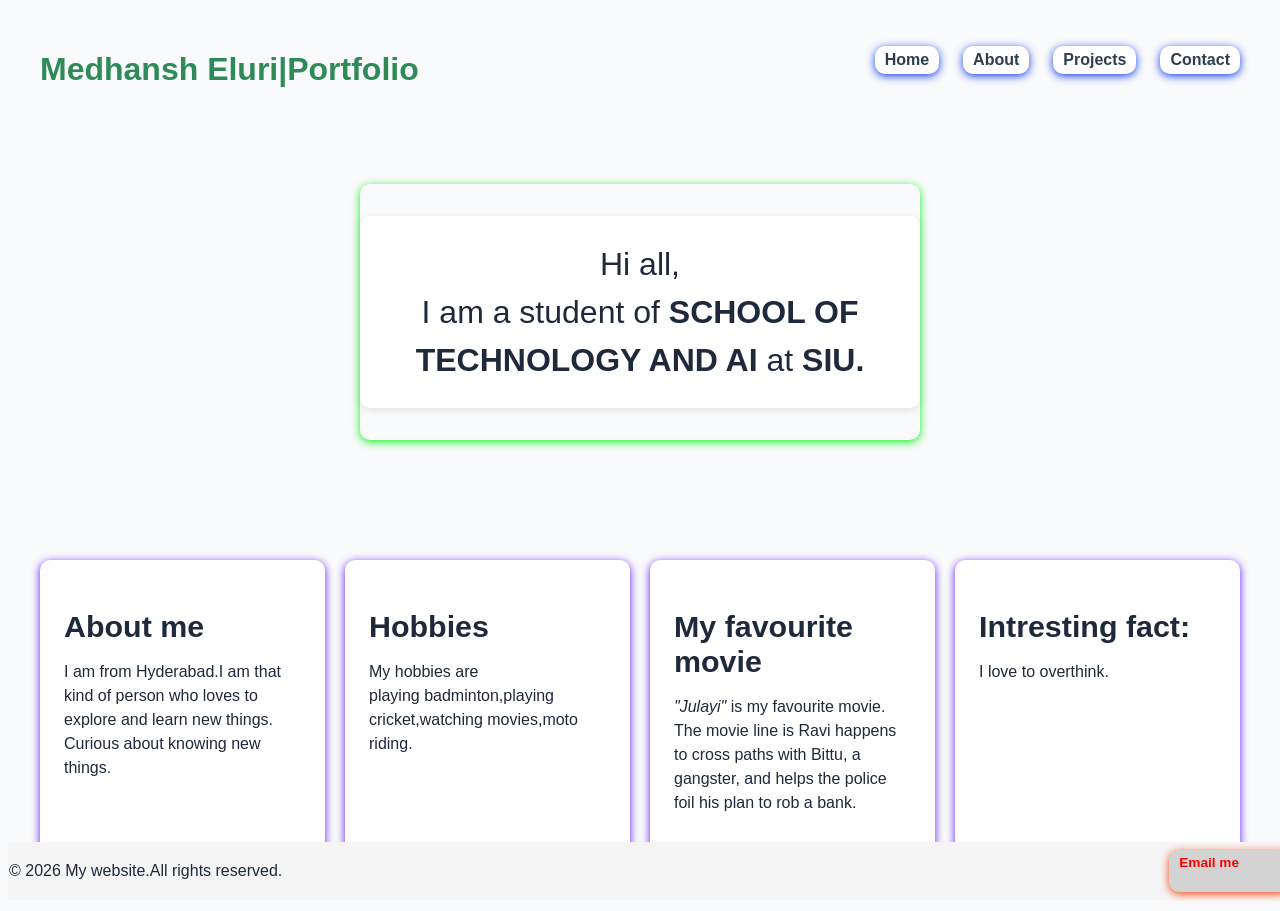
==== index.html @ 51b40d69 "Final portfolio" ====
<!DOCTYPE html>
<html lang="en">

<head>
    <meta charset="UTF-8">
    <meta name="viewport" content="width=device-width, initial-scale=1.0">
    <title>My Portfolio</title>
    <link rel="stylesheet" href="style.css">
</head>

<body>
    <nav class="navbar">
        <h2 class="logo">Medhansh Eluri|Portfolio </h2>
        <div class="nav-links">
            <a href="index.html">Home</a>
            <a href="about.html">About</a>
            <a href="project.html">Projects</a>
            <a href="contact.html">Contact</a>
        </div>

    </nav>
    <section class="hero">
        <div class="hero-content">
            <p> Hi all,<br>
                I am a student of <strong>SCHOOL OF TECHNOLOGY AND AI</strong> at <strong>SIU.</strong></p>
        </div>
    </section>
    <section class="cards-section">

        <div class="cards-row">
            <div class="card">
                <h2>About me</h2>
                <p>I am from Hyderabad.I am that kind of person who loves to explore and learn new things.
                    Curious about knowing new things.
            </div>
            <div class="card">
                <h2>Hobbies</h2>
                <p>My hobbies are <br>
                    playing badminton,playing cricket,watching movies,moto riding.
                </p>
            </div>
            <div class="card">
                <h2>My favourite movie</h2>
                <p>
                    <em>"Julayi"</em> is my favourite movie.
                    <br>
                    The movie line is Ravi happens to cross paths with Bittu, a gangster, and helps the police foil his
                    plan
                    to rob a bank.
                    <br>
                </p>


            </div>
            <div class="card">
                <h2>Intresting fact:</h2>
                <p>I love to overthink.</p>
            </div>
        </div>
    </section>
    
    <footer class="footer">
        <p> &copy; 2026 My website.All rights reserved.</p>
        <div class="footer-links">
            
            <a href="mailto:medhansh.eluri@thesiu.in">Email me</a> <br>
        </p>
        </div>

    </footer>
</body>

</html>
---- style.css ----
b* {
    margin: 0;
    padding: 0;
    box-sizing: border-box;

}

body {
    font-family: 'Segoe UI', Tahoma, Geneva, Verdana, sans-serif;
    background-color: #F9FAFB;
    color: #1E293B;
}

a {
    text-decoration: dotted;
    color: inherit;
}

h2 {
    font-size: 1.9rem;
    font-weight: 700;
    margin-bottom: 8px;
}

p {
    font-size: 1rem;
    line-height: 1.5;
    color: #1E293B;
}

.navbar {
    background-color: #F9FAFB;
    padding: 16px 32px;
    display: flex;
    justify-content: space-between;
    align-items: center;
}

.logo {
    color: seagreen;
    font-size: 2rem;
}

.nav-links {
    display: flex;
    gap: 24px;
}

.nav-links a {
    display: flex;
    gap: 20px;
    border-radius: 10px;
    padding: 5px 10px;
    display: flex;
    align-items: flex-start;
    background-color: #FFFFFF;
    color: #2C3E50;
    text-decoration: none;
    font-weight: 600;
    box-shadow: 0 2px 8px rgba(2, 47, 245, 0.95);
}

.nav-links a:hover {
    color: crimson;
}

.hero {
    background-color: #F9FAFB;
    min-height: 320px;
    padding: 40px 32px;
    display: flex;
    justify-content: center;
    align-items: center;

}

.hero-content {
    max-width: 560px;
    text-align: center;
    display: flex;
    flex-direction: column;
    align-items: center;
    gap: 10px;
    box-shadow: 0 2px 8px rgba(4, 240, 20, 0.95);
    border-radius: 10px;
}

.hero-content h2 {
    color: darkred;
    font-size: 2.5rem;
    font-weight: 800;
}

.hero-content p {
    color: #1E293B;
    font-size: 2rem;
    border-radius: 10px;
    padding: 24px;
    flex: 1;
    min-width: 200px;
    box-shadow: 0 2px 8px rgba(0, 0, 0, 0.1);
    background-color: #FFFFFF;
}

.btn {
    background-color: Tomato;
    color: #FFFFFF;
    padding: 12px 10px;
    border-radius: 10px;
    font-size: 1rem;
    font-weight: 600;
    position: relative;
}

.cards-section {
    padding: 48px 32px;
    background-color: #F9FAFB;
}

.section-title {
    font-size: 1.5rem;
    font-weight: 750;
    color: #2C3E50;
    margin-bottom: 24px;
}

.cards-row {
    display: flex;
    flex-wrap: wrap;
    gap: 20px;
}

.card,
.card2,
.card3 {
    background-color: #FFFFFF;
    border-radius: 10px;
    padding: 24px;
    flex: 1;
    min-width: 200px;
    box-shadow: 0 2px 8px rgba(0, 0, 0, 0.1);
    color: #1E293B;
    box-shadow: 0 2px 8px rgba(82, 3, 253, 0.932);
}

.card4 {
    background-color: #FFFFFF;
    border-radius: 10px;
    padding: 24px;
    flex: 1;
    min-width: 200px;
    box-shadow: 0 2px 8px rgba(0, 0, 0, 0.1);
    color: #1E293B;
    box-shadow: 0 2px 8px rgba(234, 251, 1, 0.932);

}

.features-section {
    padding: 48px 32px;
    background-color: #F9FAFB;
    display: flex;
    flex-direction: column;
    gap: 24px;


}

.feature-item {
    background-color: #FFFFFF;
    border-radius: 10px;
    padding: 20px 24px;
    display: flex;
    align-items: flex-start;
    gap: 16px;
    box-shadow: 0 2px 8px rgba(249, 63, 1, 0.952);


}

.feaure-icon {
    font-size: 2rem;
    flex-shrink: 0;
}

.feature-text h2 {
    color: darkred;
    margin-bottom: 6px;

}

.footer {
    background-color: whitesmoke;
    padding: 1px 1px;
    color: #FFFFFF;
    font-size: 0.85rem;
    display: flex;
    justify-content: space-between;
    align-items: center;
    position: fixed;
    bottom: 0px;
    width: 100%;
}

.footer-links {
    display: flex;
    gap: 20px;
    border-radius: 10px;
    padding: 5px 10px;
    display: flex;
    align-items: flex-start;
    background-color: lightgray;
    color: red;
    text-decoration: none;
    font-weight: 600;
    box-shadow: 0 2px 8px rgba(249, 63, 1, 0.952);
}

.footer-links a:hover {
    color: #E74C3C;
}

table {
    width: 100%;
    max-width: 600px;
    border-collapse: collapse;
    font-family: 'Segoe UI', Tahoma, Geneva, Verdana, sans-serif;
    margin: 20px auto;
    box-shadow: 0 4px 12px rgba(0, 0, 0, 0.1);
    border-radius: 8px;

    background-color: #ffffff;
}


caption {
    font-size: 1.25rem;
    font-weight: 600;
    padding: 12px;
    color: #1e293b;
    background-color: LightYellow;

}


thead th {
    background-color: LightGreen;
    color: #f8fafc;
    padding: 12px 16px;
    text-align: left;
    font-weight: 600;
    letter-spacing: 0.5px;
}

.skill-category {
    background-color: LightBlue;
    color: #1e293b;
    padding: 10px 16px;
    font-weight: 600;
    border-bottom: 2px solid #e2e8f0;
    border-radius: 8px 8px;
}
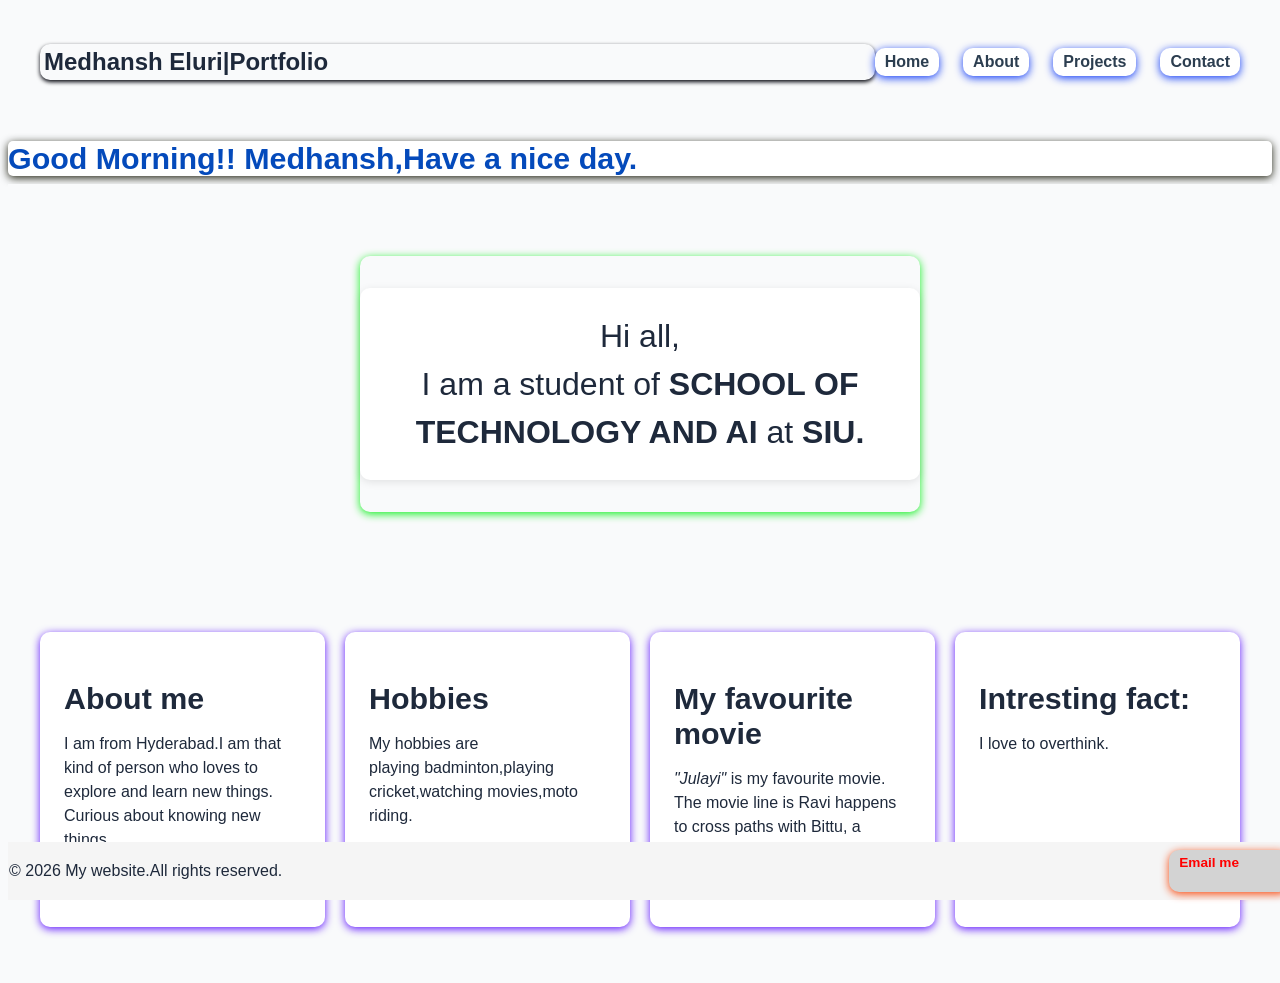
==== commit 79c46a78: "Final portfolio" ====
--- a/index.html
+++ b/index.html
@@ -6,11 +6,13 @@
     <meta name="viewport" content="width=device-width, initial-scale=1.0">
     <title>My Portfolio</title>
     <link rel="stylesheet" href="style.css">
+    <script src="app.js" defer> </script>
 </head>
 
 <body>
+   
     <nav class="navbar">
-        <h2 class="logo">Medhansh Eluri|Portfolio </h2>
+        <h1  class="clicked-logo">Medhansh Eluri|Portfolio</h1>
         <div class="nav-links">
             <a href="index.html">Home</a>
             <a href="about.html">About</a>
@@ -19,6 +21,9 @@
         </div>
 
     </nav>
+    <div id="box"> </div>
+
+
     <section class="hero">
         <div class="hero-content">
             <p> Hi all,<br>
@@ -58,13 +63,15 @@
             </div>
         </div>
     </section>
-    
+
+
+
     <footer class="footer">
-        <p> &copy; 2026 My website.All rights reserved.</p>
+        <p> &copy; <span id="year">2023</span> My website.All rights reserved.</p>
         <div class="footer-links">
-            
+
             <a href="mailto:medhansh.eluri@thesiu.in">Email me</a> <br>
-        </p>
+            </p>
         </div>
 
     </footer>
--- a/style.css
+++ b/style.css
@@ -258,4 +258,22 @@
     font-weight: 600;
     border-bottom: 2px solid #e2e8f0;
     border-radius: 8px 8px;
+}
+
+#box {
+    background-color: white;
+    border-radius: 5px;
+    color: #044abb;
+    box-shadow: 0 2px 8px rgba(16, 17, 0, 0.932);
+}
+
+.clicked-logo {
+    
+    border-radius: 10px;
+    padding: 4px;
+    flex: 1;
+    min-width: 5px;
+    box-shadow: 0 2px 4px rgba(0, 0, 0, 0.1);
+    color: #1E293B;
+    box-shadow: 0 2px 4px rgb(0, 2, 10);
 }
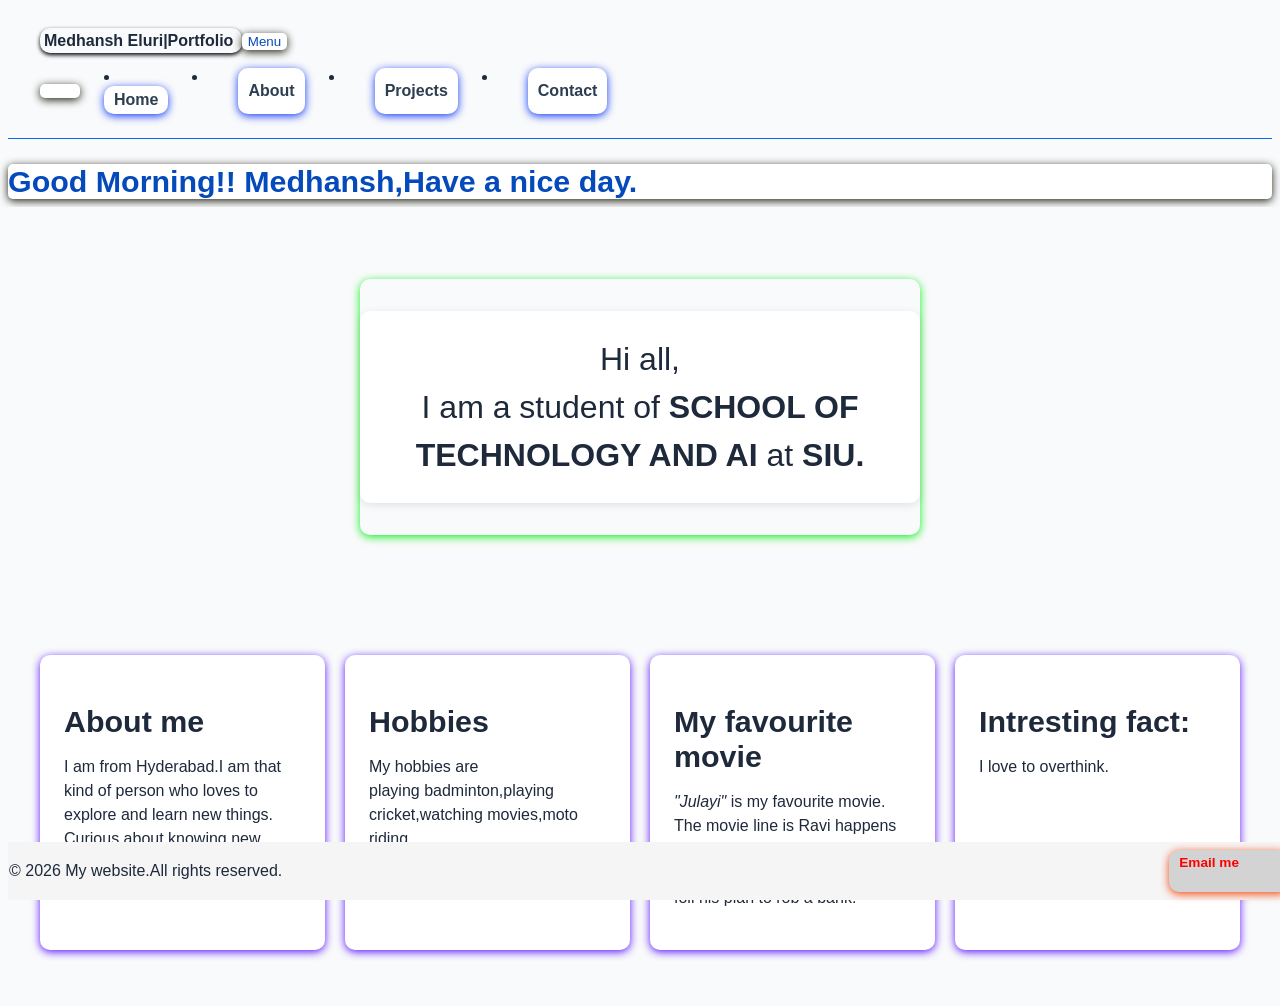
==== commit e0e9c3a3: "Final Portfolio" ====
--- a/index.html
+++ b/index.html
@@ -10,17 +10,23 @@
 </head>
 
 <body>
-   
-    <nav class="navbar">
-        <h1  class="clicked-logo">Medhansh Eluri|Portfolio</h1>
-        <div class="nav-links">
-            <a href="index.html">Home</a>
-            <a href="about.html">About</a>
-            <a href="project.html">Projects</a>
-            <a href="contact.html">Contact</a>
-        </div>
+    <header class="navbar">
+        <nav>
+            <a href="index.html" class="clicked-logo">Medhansh Eluri|Portfolio </a>
+            <button class="navbar_nav-toggle" type="button" aria-expanded="false" aria-controls="primary-nav">
+                Menu </button>
+            <br>
+            <br>
+            <div class="nav-links" id="primary-nav">
+                <ul class="nav-menu"></ul>
+                <li><a href="index.html">Home</a></li>
+                <li></li> <a href="about.html">About</a></li>
+                <li></li><a href="project.html">Projects</a></li>
+                <li></li> <a href="contact.html">Contact</a></li>
+            </div>
+        </nav>
+    </header>
 
-    </nav>
     <div id="box"> </div>
 
 
--- a/style.css
+++ b/style.css
@@ -30,10 +30,11 @@
 
 .navbar {
     background-color: #F9FAFB;
-    padding: 16px 32px;
+    padding: 24px 32px;
     display: flex;
     justify-content: space-between;
     align-items: center;
+    border-bottom: 1px solid #056aee;
 }
 
 .logo {
@@ -44,6 +45,7 @@
 .nav-links {
     display: flex;
     gap: 24px;
+
 }
 
 .nav-links a {
@@ -58,6 +60,8 @@
     text-decoration: none;
     font-weight: 600;
     box-shadow: 0 2px 8px rgba(2, 47, 245, 0.95);
+    align-items: center;
+    justify-content: space-between;
 }
 
 .nav-links a:hover {
@@ -268,7 +272,6 @@
 }
 
 .clicked-logo {
-    
     border-radius: 10px;
     padding: 4px;
     flex: 1;
@@ -276,4 +279,28 @@
     box-shadow: 0 2px 4px rgba(0, 0, 0, 0.1);
     color: #1E293B;
     box-shadow: 0 2px 4px rgb(0, 2, 10);
+    font-weight: bold;
+}
+
+.navbar_nav-toggle {
+    background-color: white;
+    border-radius: 5px;
+    color: #044abb;
+    box-shadow: 0 2px 8px rgba(16, 17, 0, 0.932);
+    cursor: pointer;
+    display: inline-block;
+    border: 20px;
+    gap: 10px;
+
+}
+
+.nav-menu {
+    background-color: white;
+    border-radius: 5px;
+    color: #044abb;
+    box-shadow: 0 2px 8px rgba(16, 17, 0, 0.932);
+    cursor: pointer;
+    display: inline-block;
+    border: 20px;
+    gap: 10px;
 }
